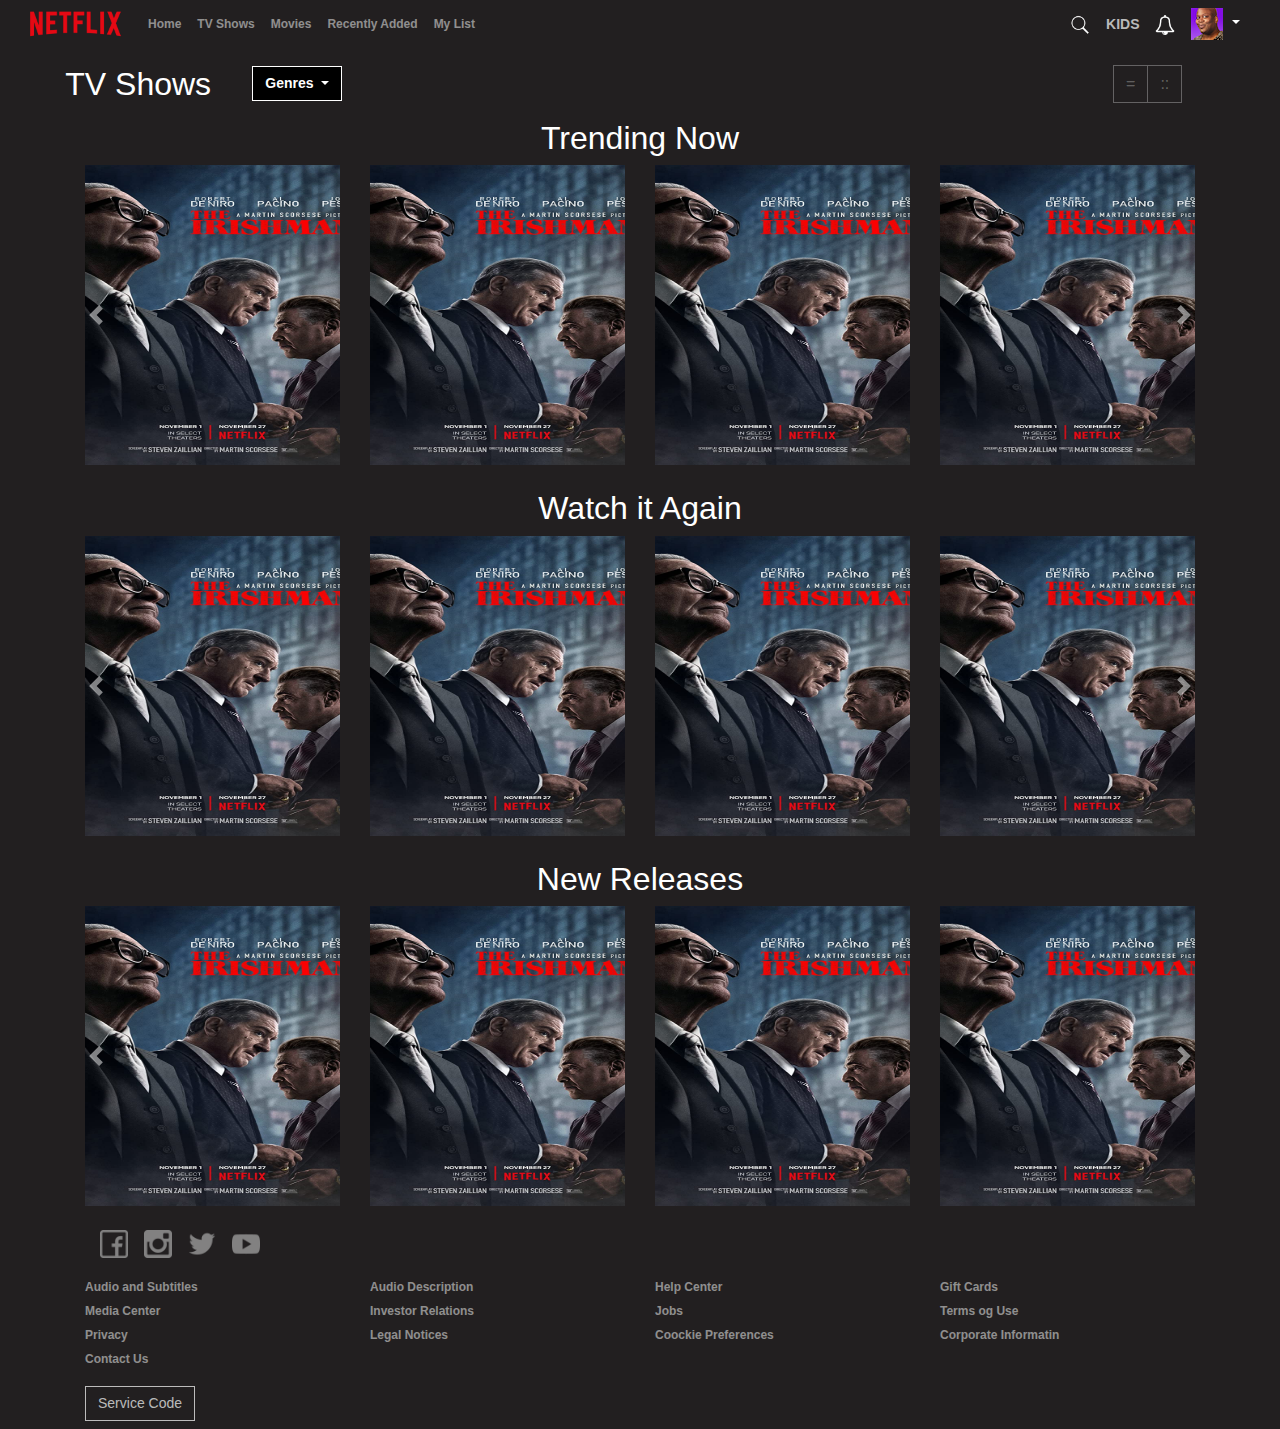
==== index.html @ 40e06d40 "copying existing netflix files" ====
<!DOCTYPE html>
<html lang="en">
  <head>
    <meta charset="utf-8" />
    <meta
      name="viewport"
      content="width=device-width, initial-scale=1, shrink-to-fit=no"
    />

    <link
      rel="stylesheet"
      href="https://stackpath.bootstrapcdn.com/bootstrap/4.4.1/css/bootstrap.min.css"
      integrity="sha384-Vkoo8x4CGsO3+Hhxv8T/Q5PaXtkKtu6ug5TOeNV6gBiFeWPGFN9MuhOf23Q9Ifjh"
      crossorigin="anonymous"
    />

    <title>Not Netflix</title>
    <style>
      body {
        font-family: Helvetica, Arial, sans-serif;
        font-weight: 600;
        background-color: #221f20;
        color: white;
      }
      .navbarBG {
        background-color: #221f20;
      }

      .pt-4 {
        background-color: #221f20;
      }

      a {
        color: antiquewhite;
      }

      .navbarTextKids {
        font-size: 14px;
        color: rgba(255, 255, 255, 0.7);
      }

      .navbarTextKids:hover {
        color: rgba(255, 255, 255, 1);
      }

      .navbarText {
        font-size: 12px;
        color: rgba(255, 255, 255, 0.7);
      }

      .navbarText:hover {
        color: rgba(255, 255, 255, 1);
      }

      .dropdown-toggle::after {
        color: white;
      }

      h2 {
        font-weight: 500;
        text-align: center;
      }

      .layoutButton {
        background-color: #221f20;
        border-radius: 0%;
        border-color: rgba(255, 255, 255, 0.3);
        color: rgba(255, 255, 255, 0.3);
      }

      .layoutButton:hover {
        background-color: #221f20;
        border-color: rgba(255, 255, 255, 1);
        color: rgba(255, 255, 255, 1);
      }

      .layoutButton:focus {
        background-color: #221f20;
        border-color: rgba(255, 255, 255, 1);
        color: rgba(255, 255, 255, 1);
        box-shadow: none;
      }

      .layoutButton:active {
        background-color: #221f20;
        border-color: rgba(255, 255, 255, 1);
        color: rgba(255, 255, 255, 1);
        box-shadow: none;
      }

      .genreDrop {
        background-color: black;
        color: white;
        font-size: 14px;
        font-weight: 600;
        font-family: "Helvetica Neue", Arial, sans-serif;
        border-radius: 0;
        border-color: white;
      }

      .genreDrop:hover {
        background-color: #43464b;
        color: white;
        border-color: white;
      }

      .genreDrop:active {
        box-shadow: none;
      }

      .genreDrop:focus {
        box-shadow: none;
      }

      .genreMenu {
        background-color: rgba(0, 0, 0, 0.5);
        border-color: #43464b;
        overflow-x: hidden;
        height: 220px;
      }

      .genreMenuItems {
        color: white;
        font-size: 14px;
        font-weight: 600;
      }

      .genreMenuItems:hover {
        background-color: rgba(0, 0, 0, 0);
        color: white;
        text-decoration: underline white;
      }

      .footerText {
        font-size: 12px;
        color: rgba(255, 255, 255, 0.5);
      }

      .footerText:hover {
        color: rgba(255, 255, 255, 0.5);
        text-decoration: underline rgba(255, 255, 255, 0.5);
      }

      .serviceCode {
        border-radius: 0%;
        font-size: 14px;
        color: rgba(255, 255, 255, 0.7);
        border-color: rgba(255, 255, 255, 0.7);
      }

      .serviceCode:hover {
        background-color: #221f20;
        border-color: white;
      }
    </style>
  </head>
  <body>
    <nav class="navbar navbar-expand-lg navbar-dark navbarBG py-0 px-4">
      <button
        class="navbar-toggler"
        type="button"
        data-toggle="collapse"
        data-target="#navbarTogglerDemo01"
        aria-controls="navbarTogglerDemo01"
        aria-expanded="false"
        aria-label="Toggle navigation"
      >
        <span class="navbar-toggler-icon"></span>
      </button>
      <div class="collapse navbar-collapse" id="navbarTogglerDemo01">
        <a class="navbar-brand" href="profile.html"
          ><img src="img/logo.png" alt="logo" style="width: 100px"
        /></a>
        <ul class="navbar-nav mr-auto mt-2 mt-lg-0">
          <li class="nav-item">
            <a class="nav-link navbarText" href="#">Home</a>
          </li>
          <li class="nav-item">
            <a class="nav-link navbarText" href="#">TV Shows</a>
          </li>
          <li class="nav-item">
            <a class="nav-link navbarText" href="#">Movies</a>
          </li>
          <li class="nav-item">
            <a class="nav-link navbarText" href="#">Recently Added</a>
          </li>
          <li class="nav-item">
            <a class="nav-link navbarText" href="#">My List</a>
          </li>
        </ul>
        <div class="d-flex align-items-center">
          <div>
            <img src="img/Search-Logos.png" alt="search" style="width: 20px" />
          </div>
          <div>
            <a class="nav-link navbarTextKids" href="Settings.html">KIDS</a>
          </div>
          <div>
            <img src="img/bell.png" alt="notifications" style="width: 20px" />
          </div>
          <div>
            <a
              class="nav-link dropdown-toggle"
              href="#"
              id="navbarDropdownMenuLink"
              role="button"
              data-toggle="dropdown"
              aria-haspopup="true"
              aria-expanded="false"
            >
              <img
                src="img/user-icon.png"
                alt="user-icon"
                style="width: 32px; height: 32px"
              />
            </a>
            <div
              class="dropdown-menu genreMenu align-self-center"
              aria-labelledby="navbarDropdownMenuLink"
            >
              <a href="profile.html">Edit Profile</a>
            </div>
          </div>
        </div>
      </div>
    </nav>
    <div class="container-fluid">
      <div class="row">
        <div class="col-2 ml-4 my-3 pr-0">
          <h2 class="my-0">TV Shows</h2>
        </div>
        <div class="col-8 align-self-center">
          <div class="dropdown">
            <button
              class="btn dropdown-toggle genreDrop"
              type="button"
              id="dropdownMenuButton"
              data-toggle="dropdown"
              aria-haspopup="true"
              aria-expanded="false"
            >
              Genres
            </button>
            <div
              class="dropdown-menu genreMenu"
              aria-labelledby="dropdownMenuButton"
            >
              <a class="dropdown-item genreMenuItems" href="#"
                >Action & Adventure</a
              >
              <a class="dropdown-item genreMenuItems" href="#">Anime</a>
              <a class="dropdown-item genreMenuItems" href="#">Black Stories</a>
              <a class="dropdown-item genreMenuItems" href="#">British</a>
              <a class="dropdown-item genreMenuItems" href="#">Comedies</a>
              <a class="dropdown-item genreMenuItems" href="#">Crime</a>
              <a class="dropdown-item genreMenuItems" href="#">Docuseries</a>
              <a class="dropdown-item genreMenuItems" href="#">Dramas</a>
              <a class="dropdown-item genreMenuItems" href="#">Halloween</a>
              <a class="dropdown-item genreMenuItems" href="#">History</a>
              <a class="dropdown-item genreMenuItems" href="#">Horror</a>
              <a class="dropdown-item genreMenuItems" href="#">International</a>
              <a class="dropdown-item genreMenuItems" href="#">Kids</a>
              <a class="dropdown-item genreMenuItems" href="#">Mysteries</a>
              <a class="dropdown-item genreMenuItems" href="#">Reality</a>
              <a class="dropdown-item genreMenuItems" href="#">Romance</a>
              <a class="dropdown-item genreMenuItems" href="#"
                >Sci-Fi & Fantasy</a
              >
              <a class="dropdown-item genreMenuItems" href="#"
                >Science & Nature</a
              >
              <a class="dropdown-item genreMenuItems" href="#"
                >Stand-up & Chat Shows</a
              >
              <a class="dropdown-item genreMenuItems" href="#">Teen</a>
              <a class="dropdown-item genreMenuItems" href="#">Thriller</a>
              <a class="dropdown-item genreMenuItems" href="#">US</a>
            </div>
          </div>
        </div>
        <div class="col-1 align-self-center text-right">
          <div class="btn-group" role="group">
            <button type="button" class="btn btn-secondary layoutButton">
              =
            </button>
            <button type="button" class="btn btn-secondary layoutButton">
              ::
            </button>
          </div>
        </div>
      </div>
    </div>

    <h2>Trending Now</h2>

    <div
      id="carouselExampleControls"
      class="carousel slide"
      data-ride="carousel"
    >
      <div class="carousel-inner">
        <div class="carousel-item active">
          <div class="container">
            <div
              class="row row-cols-1 row-cols-sm-2 row-cols-md-3 row-cols-lg-4"
            >
              <div class="col-sm">
                <img
                  class="d-block w-100"
                  src="img/movie1.jpg"
                  height="300px"
                  width="50px"
                  alt="Second slide"
                />
              </div>
              <div class="col-sm">
                <img
                  class="d-block w-100"
                  src="img/movie1.jpg"
                  height="300px"
                  width="50px"
                  alt="Second slide"
                />
              </div>
              <div class="col-sm">
                <img
                  class="d-block w-100"
                  src="img/movie1.jpg"
                  height="300px"
                  width="50px"
                  alt="Second slide"
                />
              </div>
              <div class="col-sm">
                <img
                  class="d-block w-100"
                  src="img/movie1.jpg"
                  height="300px"
                  width="50px"
                  alt="Second slide"
                />
              </div>
            </div>
          </div>
        </div>
        <div class="carousel-item">
          <div class="container">
            <div
              class="row row-cols-1 row-cols-sm-2 row-cols-md-3 row-cols-lg-4"
            >
              <div class="col-sm">
                <img
                  class="d-block w-100"
                  src="img/movie1.jpg"
                  height="300px"
                  width="50px"
                  alt="Second slide"
                />
              </div>
              <div class="col-sm">
                <img
                  class="d-block w-100"
                  src="img/movie1.jpg"
                  height="300px"
                  width="50px"
                  alt="Second slide"
                />
              </div>
              <div class="col-sm">
                <img
                  class="d-block w-100"
                  src="img/movie1.jpg"
                  height="300px"
                  width="50px"
                  alt="Second slide"
                />
              </div>
              <div class="col-sm">
                <img
                  class="d-block w-100"
                  src="img/movie1.jpg"
                  height="300px"
                  width="50px"
                  alt="Second slide"
                />
              </div>
            </div>
          </div>
        </div>
        <div class="carousel-item">
          <div class="container">
            <div
              class="row row-cols-1 row-cols-sm-2 row-cols-md-3 row-cols-lg-4"
            >
              <div class="col-sm">
                <img
                  class="d-block w-100"
                  src="img/movie1.jpg"
                  height="300px"
                  width="50px"
                  alt="Second slide"
                />
              </div>
              <div class="col-sm">
                <img
                  class="d-block w-100"
                  src="img/movie1.jpg"
                  height="300px"
                  width="50px"
                  alt="Second slide"
                />
              </div>
              <div class="col-sm">
                <img
                  class="d-block w-100"
                  src="img/movie1.jpg"
                  height="300px"
                  width="50px"
                  alt="Second slide"
                />
              </div>
              <div class="col-sm">
                <img
                  class="d-block w-100"
                  src="img/movie1.jpg"
                  height="300px"
                  width="50px"
                  alt="Second slide"
                />
              </div>
            </div>
          </div>
        </div>
      </div>
      <a
        class="carousel-control-prev"
        href="#carouselExampleControls"
        role="button"
        data-slide="prev"
      >
        <span class="carousel-control-prev-icon" aria-hidden="true"></span>
        <span class="sr-only">Previous</span>
      </a>
      <a
        class="carousel-control-next"
        href="#carouselExampleControls"
        role="button"
        data-slide="next"
      >
        <span class="carousel-control-next-icon" aria-hidden="true"></span>
        <span class="sr-only">Next</span>
      </a>
    </div>
    <br />
    <h2>Watch it Again</h2>
    <div
      id="carouselExampleControls1"
      class="carousel slide"
      data-ride="carousel"
    >
      <div class="carousel-inner">
        <div class="carousel-item active">
          <div class="container">
            <div
              class="row row-cols-1 row-cols-sm-2 row-cols-md-3 row-cols-lg-4"
            >
              <div class="col">
                <img
                  class="d-block w-100"
                  src="img/movie1.jpg"
                  height="300px"
                  width="50px"
                  alt="Second slide"
                />
              </div>
              <div class="col">
                <img
                  class="d-block w-100"
                  src="img/movie1.jpg"
                  height="300px"
                  width="50px"
                  alt="Second slide"
                />
              </div>
              <div class="col">
                <img
                  class="d-block w-100"
                  src="img/movie1.jpg"
                  height="300px"
                  width="50px"
                  alt="Second slide"
                />
              </div>
              <div class="col">
                <img
                  class="d-block w-100"
                  src="img/movie1.jpg"
                  height="300px"
                  width="50px"
                  alt="Second slide"
                />
              </div>
            </div>
          </div>
        </div>
        <div class="carousel-item">
          <div class="container">
            <div class="row">
              <div class="col-sm">
                <img
                  class="d-block w-100"
                  src="img/movie1.jpg"
                  height="300px"
                  width="50px"
                  alt="Second slide"
                />
              </div>
              <div class="col-sm">
                <img
                  class="d-block w-100"
                  src="img/movie1.jpg"
                  height="300px"
                  width="50px"
                  alt="Second slide"
                />
              </div>
              <div class="col-sm">
                <img
                  class="d-block w-100"
                  src="img/movie1.jpg"
                  height="300px"
                  width="50px"
                  alt="Second slide"
                />
              </div>
              <div class="col-sm">
                <img
                  class="d-block w-100"
                  src="img/movie1.jpg"
                  height="300px"
                  width="50px"
                  alt="Second slide"
                />
              </div>
            </div>
          </div>
        </div>
        <div class="carousel-item">
          <div class="container">
            <div
              class="row row-cols-1 row-cols-sm-2 row-cols-md-3 row-cols-lg-4"
            >
              <div class="col-sm">
                <img
                  class="d-block w-100"
                  src="img/movie1.jpg"
                  height="300px"
                  width="50px"
                  alt="Second slide"
                />
              </div>
              <div class="col-sm">
                <img
                  class="d-block w-100"
                  src="img/movie1.jpg"
                  height="300px"
                  width="50px"
                  alt="Second slide"
                />
              </div>
              <div class="col-sm">
                <img
                  class="d-block w-100"
                  src="img/movie1.jpg"
                  height="300px"
                  width="50px"
                  alt="Second slide"
                />
              </div>
              <div class="col-sm">
                <img
                  class="d-block w-100"
                  src="img/movie1.jpg"
                  height="300px"
                  width="50px"
                  alt="Second slide"
                />
              </div>
            </div>
          </div>
        </div>
      </div>
      <a
        class="carousel-control-prev"
        href="#carouselExampleControls1"
        role="button"
        data-slide="prev"
      >
        <span class="carousel-control-prev-icon" aria-hidden="true"></span>
        <span class="sr-only">Previous</span>
      </a>
      <a
        class="carousel-control-next"
        href="#carouselExampleControls1"
        role="button"
        data-slide="next"
      >
        <span class="carousel-control-next-icon" aria-hidden="true"></span>
        <span class="sr-only">Next</span>
      </a>
    </div>
    <br />
    <h2>New Releases</h2>
    <div
      id="carouselExampleControls3"
      class="carousel slide"
      data-ride="carousel"
    >
      <div class="carousel-inner">
        <div class="carousel-item active">
          <div class="container">
            <div
              class="row row-cols-1 row-cols-sm-2 row-cols-md-3 row-cols-lg-4"
            >
              <div class="col-sm">
                <img
                  class="d-block w-100"
                  src="img/movie1.jpg"
                  height="300px"
                  width="50px"
                  alt="Second slide"
                />
              </div>
              <div class="col-sm">
                <img
                  class="d-block w-100"
                  src="img/movie1.jpg"
                  height="300px"
                  width="50px"
                  alt="Second slide"
                />
              </div>
              <div class="col-sm">
                <img
                  class="d-block w-100"
                  src="img/movie1.jpg"
                  height="300px"
                  width="50px"
                  alt="Second slide"
                />
              </div>
              <div class="col-sm">
                <img
                  class="d-block w-100"
                  src="img/movie1.jpg"
                  height="300px"
                  width="50px"
                  alt="Second slide"
                />
              </div>
            </div>
          </div>
        </div>
        <div class="carousel-item">
          <div class="container">
            <div
              class="row row-cols-1 row-cols-sm-2 row-cols-md-3 row-cols-lg-4"
            >
              <div class="col-sm">
                <img
                  class="d-block w-100"
                  src="img/movie1.jpg"
                  height="300px"
                  width="50px"
                  alt="Second slide"
                />
              </div>
              <div class="col-sm">
                <img
                  class="d-block w-100"
                  src="img/movie1.jpg"
                  height="300px"
                  width="50px"
                  alt="Second slide"
                />
              </div>
              <div class="col-sm">
                <img
                  class="d-block w-100"
                  src="img/movie1.jpg"
                  height="300px"
                  width="50px"
                  alt="Second slide"
                />
              </div>
              <div class="col-sm">
                <img
                  class="d-block w-100"
                  src="img/movie1.jpg"
                  height="300px"
                  width="50px"
                  alt="Second slide"
                />
              </div>
            </div>
          </div>
        </div>
        <div class="carousel-item">
          <div class="container">
            <div
              class="row row-cols-1 row-cols-sm-2 row-cols-md-3 row-cols-lg-4"
            >
              <div class="col-sm">
                <img
                  class="d-block w-100"
                  src="img/movie1.jpg"
                  height="300px"
                  width="50px"
                  alt="Second slide"
                />
              </div>
              <div class="col-sm">
                <img
                  class="d-block w-100"
                  src="img/movie1.jpg"
                  height="300px"
                  width="50px"
                  alt="Second slide"
                />
              </div>
              <div class="col-sm">
                <img
                  class="d-block w-100"
                  src="img/movie1.jpg"
                  height="300px"
                  width="50px"
                  alt="Second slide"
                />
              </div>
              <div class="col-sm">
                <img
                  class="d-block w-100"
                  src="img/movie1.jpg"
                  height="300px"
                  width="50px"
                  alt="Second slide"
                />
              </div>
            </div>
          </div>
        </div>
      </div>
      <a
        class="carousel-control-prev"
        href="#carouselExampleControls3"
        role="button"
        data-slide="prev"
      >
        <span class="carousel-control-prev-icon" aria-hidden="true"></span>
        <span class="sr-only">Previous</span>
      </a>
      <a
        class="carousel-control-next"
        href="#carouselExampleControls3"
        role="button"
        data-slide="next"
      >
        <span class="carousel-control-next-icon" aria-hidden="true"></span>
        <span class="sr-only">Next</span>
      </a>
    </div>

    <footer class="page-footer font-small special-color-dark pt-4">
      <div class="container text-center text-md-left">
        <div class="container">
          <div class="row mb-3">
            <div class="col-sm-3 d-flex">
              <img
                src="img/facebook.png"
                class="mr-3"
                alt=""
                width="28px"
                height="28px"
              />
              <img
                src="img/instagram-symbol.png"
                alt=""
                class="mr-3"
                width="28px"
                height="28px"
              />
              <img
                src="img/twitter.png"
                class="mr-3"
                alt=""
                width="28px"
                height="28px"
              />
              <img
                src="img/youtube.png"
                class="mr-3"
                alt=""
                width="28px"
                height="28px"
              />
            </div>
          </div>
        </div>
        <div class="row">
          <div class="col-md-3 mx-auto">
            <ul class="list-unstyled">
              <li>
                <a class="footerText" href="#!">Audio and Subtitles</a>
              </li>
              <li>
                <a class="footerText" href="#!">Media Center</a>
              </li>
              <li>
                <a class="footerText" href="#!">Privacy</a>
              </li>
              <li>
                <a class="footerText" href="#!">Contact Us</a>
              </li>
            </ul>
          </div>
          <hr class="clearfix w-100 d-md-none" />
          <div class="col-md-3 mx-auto">
            <ul class="list-unstyled">
              <li>
                <a class="footerText" href="#!">Audio Description</a>
              </li>
              <li>
                <a class="footerText" href="#!">Investor Relations</a>
              </li>
              <li>
                <a class="footerText" href="#!">Legal Notices</a>
              </li>
            </ul>
          </div>
          <hr class="clearfix w-100 d-md-none" />
          <div class="col-md-3 mx-auto">
            <ul class="list-unstyled">
              <li>
                <a class="footerText" href="#!">Help Center</a>
              </li>
              <li>
                <a class="footerText" href="#!">Jobs</a>
              </li>
              <li>
                <a class="footerText" href="#!">Coockie Preferences</a>
              </li>
            </ul>
          </div>
          <hr class="clearfix w-100 d-md-none" />
          <div class="col-md-3 mx-auto">
            <ul class="list-unstyled">
              <li>
                <a class="footerText" href="#!">Gift Cards</a>
              </li>
              <li>
                <a class="footerText" href="#!">Terms og Use</a>
              </li>
              <li>
                <a class="footerText" href="#!">Corporate Informatin</a>
              </li>
            </ul>
          </div>
        </div>
      </div>
      <div class="container">
        <div class="row">
          <div class="col-sm mb-2">
            <button type="button" class="btn btn-outline-primary serviceCode">
              Service Code
            </button>
          </div>
        </div>
      </div>
    </footer>

    <script
      src="https://code.jquery.com/jquery-3.4.1.slim.min.js"
      integrity="sha384-J6qa4849blE2+poT4WnyKhv5vZF5SrPo0iEjwBvKU7imGFAV0wwj1yYfoRSJoZ+n"
      crossorigin="anonymous"
    ></script>
    <script
      src="https://cdn.jsdelivr.net/npm/popper.js@1.16.0/dist/umd/popper.min.js"
      integrity="sha384-Q6E9RHvbIyZFJoft+2mJbHaEWldlvI9IOYy5n3zV9zzTtmI3UksdQRVvoxMfooAo"
      crossorigin="anonymous"
    ></script>
    <script
      src="https://stackpath.bootstrapcdn.com/bootstrap/4.4.1/js/bootstrap.min.js"
      integrity="sha384-wfSDF2E50Y2D1uUdj0O3uMBJnjuUD4Ih7YwaYd1iqfktj0Uod8GCExl3Og8ifwB6"
      crossorigin="anonymous"
    ></script>
  </body>
</html>
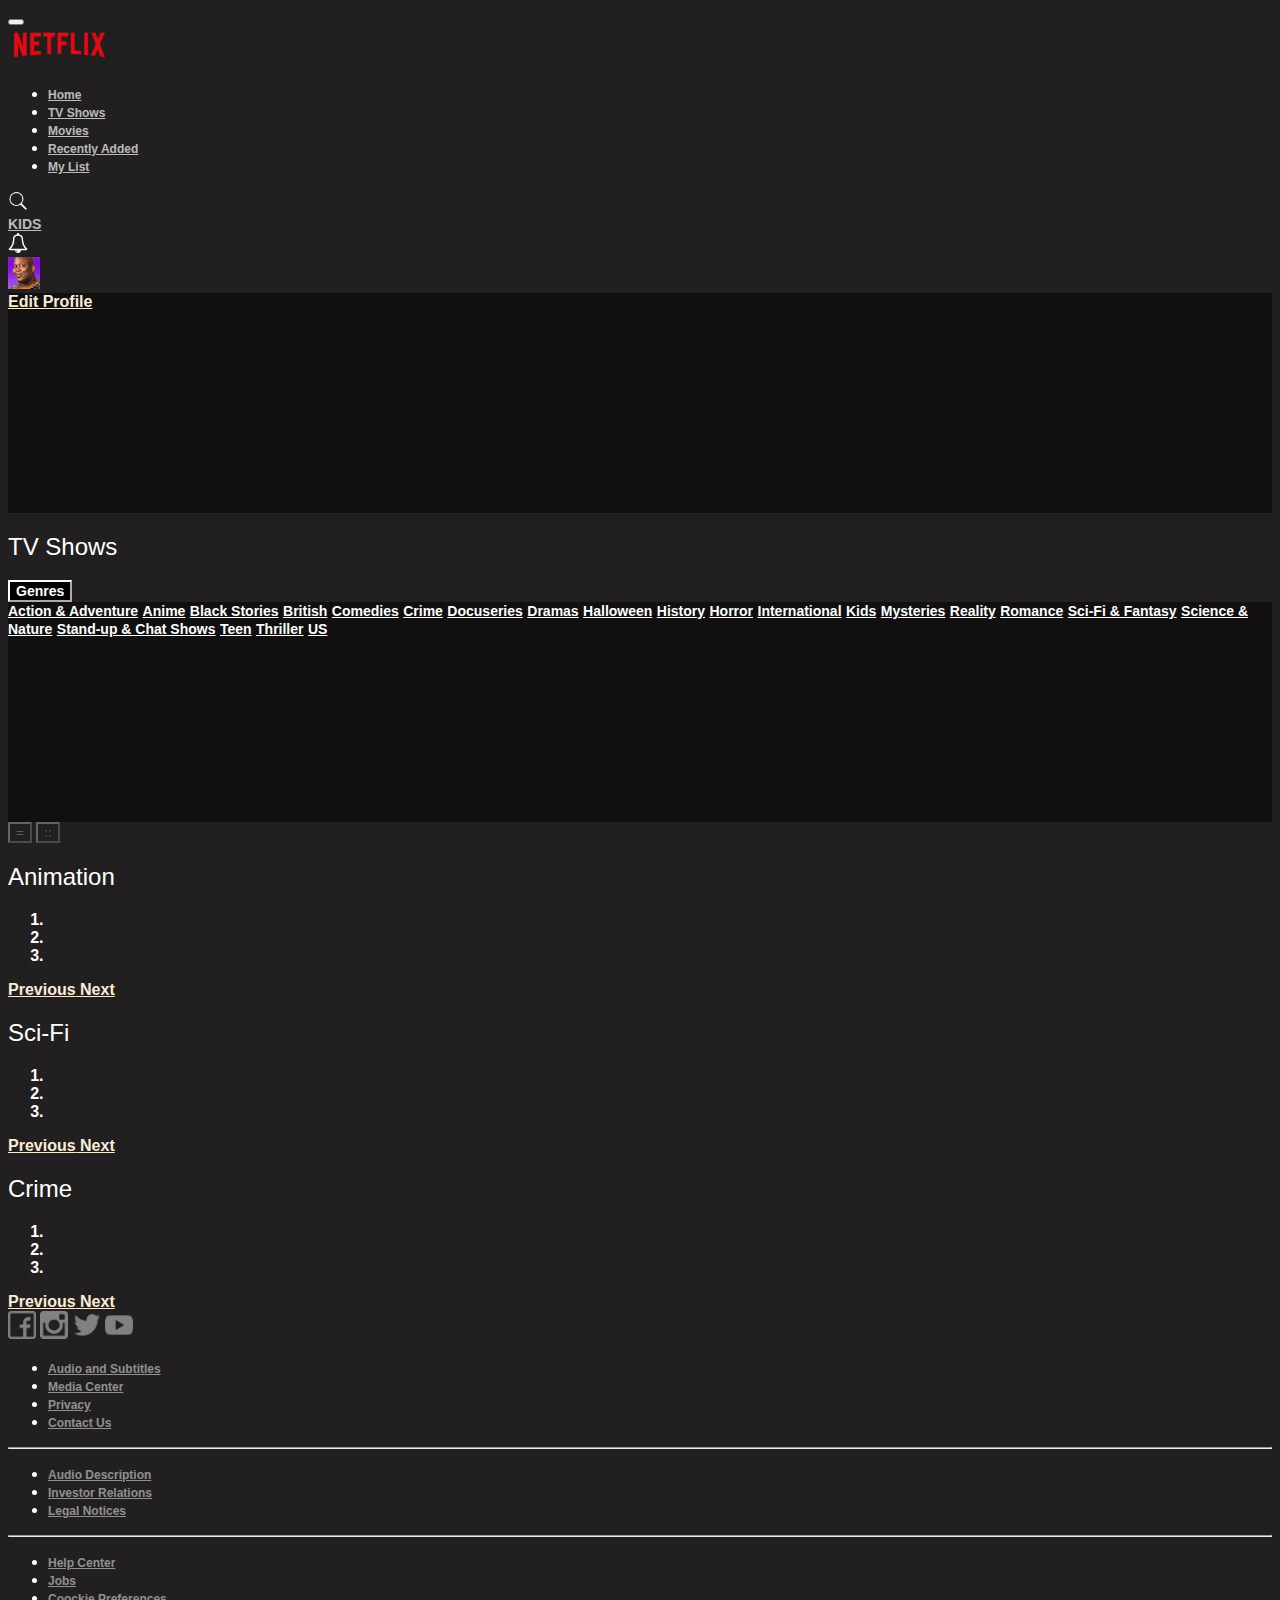
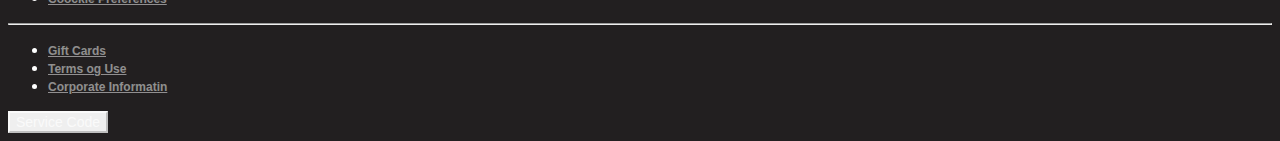
==== commit baeca196: "2.5 hour mark" ====
--- a/index.html
+++ b/index.html
@@ -9,150 +9,14 @@
 
     <link
       rel="stylesheet"
-      href="https://stackpath.bootstrapcdn.com/bootstrap/4.4.1/css/bootstrap.min.css"
-      integrity="sha384-Vkoo8x4CGsO3+Hhxv8T/Q5PaXtkKtu6ug5TOeNV6gBiFeWPGFN9MuhOf23Q9Ifjh"
+      href="https://cdn.jsdelivr.net/npm/bootstrap@4.5.3/dist/css/bootstrap.min.css"
+      integrity="sha384-TX8t27EcRE3e/ihU7zmQxVncDAy5uIKz4rEkgIXeMed4M0jlfIDPvg6uqKI2xXr2"
       crossorigin="anonymous"
     />
 
+    <link rel="stylesheet" href="css/style.css" />
+
     <title>Not Netflix</title>
-    <style>
-      body {
-        font-family: Helvetica, Arial, sans-serif;
-        font-weight: 600;
-        background-color: #221f20;
-        color: white;
-      }
-      .navbarBG {
-        background-color: #221f20;
-      }
-
-      .pt-4 {
-        background-color: #221f20;
-      }
-
-      a {
-        color: antiquewhite;
-      }
-
-      .navbarTextKids {
-        font-size: 14px;
-        color: rgba(255, 255, 255, 0.7);
-      }
-
-      .navbarTextKids:hover {
-        color: rgba(255, 255, 255, 1);
-      }
-
-      .navbarText {
-        font-size: 12px;
-        color: rgba(255, 255, 255, 0.7);
-      }
-
-      .navbarText:hover {
-        color: rgba(255, 255, 255, 1);
-      }
-
-      .dropdown-toggle::after {
-        color: white;
-      }
-
-      h2 {
-        font-weight: 500;
-        text-align: center;
-      }
-
-      .layoutButton {
-        background-color: #221f20;
-        border-radius: 0%;
-        border-color: rgba(255, 255, 255, 0.3);
-        color: rgba(255, 255, 255, 0.3);
-      }
-
-      .layoutButton:hover {
-        background-color: #221f20;
-        border-color: rgba(255, 255, 255, 1);
-        color: rgba(255, 255, 255, 1);
-      }
-
-      .layoutButton:focus {
-        background-color: #221f20;
-        border-color: rgba(255, 255, 255, 1);
-        color: rgba(255, 255, 255, 1);
-        box-shadow: none;
-      }
-
-      .layoutButton:active {
-        background-color: #221f20;
-        border-color: rgba(255, 255, 255, 1);
-        color: rgba(255, 255, 255, 1);
-        box-shadow: none;
-      }
-
-      .genreDrop {
-        background-color: black;
-        color: white;
-        font-size: 14px;
-        font-weight: 600;
-        font-family: "Helvetica Neue", Arial, sans-serif;
-        border-radius: 0;
-        border-color: white;
-      }
-
-      .genreDrop:hover {
-        background-color: #43464b;
-        color: white;
-        border-color: white;
-      }
-
-      .genreDrop:active {
-        box-shadow: none;
-      }
-
-      .genreDrop:focus {
-        box-shadow: none;
-      }
-
-      .genreMenu {
-        background-color: rgba(0, 0, 0, 0.5);
-        border-color: #43464b;
-        overflow-x: hidden;
-        height: 220px;
-      }
-
-      .genreMenuItems {
-        color: white;
-        font-size: 14px;
-        font-weight: 600;
-      }
-
-      .genreMenuItems:hover {
-        background-color: rgba(0, 0, 0, 0);
-        color: white;
-        text-decoration: underline white;
-      }
-
-      .footerText {
-        font-size: 12px;
-        color: rgba(255, 255, 255, 0.5);
-      }
-
-      .footerText:hover {
-        color: rgba(255, 255, 255, 0.5);
-        text-decoration: underline rgba(255, 255, 255, 0.5);
-      }
-
-      .serviceCode {
-        border-radius: 0%;
-        font-size: 14px;
-        color: rgba(255, 255, 255, 0.7);
-        border-color: rgba(255, 255, 255, 0.7);
-      }
-
-      .serviceCode:hover {
-        background-color: #221f20;
-        border-color: white;
-      }
-    </style>
   </head>
   <body>
     <nav class="navbar navbar-expand-lg navbar-dark navbarBG py-0 px-4">
@@ -176,7 +40,7 @@
             <a class="nav-link navbarText" href="#">Home</a>
           </li>
           <li class="nav-item">
-            <a class="nav-link navbarText" href="#">TV Shows</a>
+            <a class="nav-link navbarText" href="backoffice.html">TV Shows</a>
           </li>
           <li class="nav-item">
             <a class="nav-link navbarText" href="#">Movies</a>
@@ -291,483 +155,178 @@
       </div>
     </div>
 
-    <h2>Trending Now</h2>
-
-    <div
-      id="carouselExampleControls"
-      class="carousel slide"
-      data-ride="carousel"
-    >
-      <div class="carousel-inner">
-        <div class="carousel-item active">
-          <div class="container">
-            <div
-              class="row row-cols-1 row-cols-sm-2 row-cols-md-3 row-cols-lg-4"
-            >
-              <div class="col-sm">
-                <img
-                  class="d-block w-100"
-                  src="img/movie1.jpg"
-                  height="300px"
-                  width="50px"
-                  alt="Second slide"
-                />
-              </div>
-              <div class="col-sm">
-                <img
-                  class="d-block w-100"
-                  src="img/movie1.jpg"
-                  height="300px"
-                  width="50px"
-                  alt="Second slide"
-                />
-              </div>
-              <div class="col-sm">
-                <img
-                  class="d-block w-100"
-                  src="img/movie1.jpg"
-                  height="300px"
-                  width="50px"
-                  alt="Second slide"
-                />
-              </div>
-              <div class="col-sm">
-                <img
-                  class="d-block w-100"
-                  src="img/movie1.jpg"
-                  height="300px"
-                  width="50px"
-                  alt="Second slide"
-                />
-              </div>
-            </div>
-          </div>
-        </div>
-        <div class="carousel-item">
-          <div class="container">
-            <div
-              class="row row-cols-1 row-cols-sm-2 row-cols-md-3 row-cols-lg-4"
-            >
-              <div class="col-sm">
-                <img
-                  class="d-block w-100"
-                  src="img/movie1.jpg"
-                  height="300px"
-                  width="50px"
-                  alt="Second slide"
-                />
-              </div>
-              <div class="col-sm">
-                <img
-                  class="d-block w-100"
-                  src="img/movie1.jpg"
-                  height="300px"
-                  width="50px"
-                  alt="Second slide"
-                />
-              </div>
-              <div class="col-sm">
-                <img
-                  class="d-block w-100"
-                  src="img/movie1.jpg"
-                  height="300px"
-                  width="50px"
-                  alt="Second slide"
-                />
-              </div>
-              <div class="col-sm">
-                <img
-                  class="d-block w-100"
-                  src="img/movie1.jpg"
-                  height="300px"
-                  width="50px"
-                  alt="Second slide"
-                />
-              </div>
-            </div>
-          </div>
-        </div>
-        <div class="carousel-item">
-          <div class="container">
-            <div
-              class="row row-cols-1 row-cols-sm-2 row-cols-md-3 row-cols-lg-4"
-            >
-              <div class="col-sm">
-                <img
-                  class="d-block w-100"
-                  src="img/movie1.jpg"
-                  height="300px"
-                  width="50px"
-                  alt="Second slide"
-                />
-              </div>
-              <div class="col-sm">
-                <img
-                  class="d-block w-100"
-                  src="img/movie1.jpg"
-                  height="300px"
-                  width="50px"
-                  alt="Second slide"
-                />
-              </div>
-              <div class="col-sm">
-                <img
-                  class="d-block w-100"
-                  src="img/movie1.jpg"
-                  height="300px"
-                  width="50px"
-                  alt="Second slide"
-                />
-              </div>
-              <div class="col-sm">
-                <img
-                  class="d-block w-100"
-                  src="img/movie1.jpg"
-                  height="300px"
-                  width="50px"
-                  alt="Second slide"
-                />
-              </div>
-            </div>
-          </div>
-        </div>
-      </div>
-      <a
-        class="carousel-control-prev"
-        href="#carouselExampleControls"
-        role="button"
-        data-slide="prev"
-      >
-        <span class="carousel-control-prev-icon" aria-hidden="true"></span>
-        <span class="sr-only">Previous</span>
-      </a>
-      <a
-        class="carousel-control-next"
-        href="#carouselExampleControls"
-        role="button"
-        data-slide="next"
-      >
-        <span class="carousel-control-next-icon" aria-hidden="true"></span>
-        <span class="sr-only">Next</span>
-      </a>
-    </div>
-    <br />
-    <h2>Watch it Again</h2>
-    <div
-      id="carouselExampleControls1"
-      class="carousel slide"
-      data-ride="carousel"
-    >
-      <div class="carousel-inner">
-        <div class="carousel-item active">
-          <div class="container">
-            <div
-              class="row row-cols-1 row-cols-sm-2 row-cols-md-3 row-cols-lg-4"
-            >
-              <div class="col">
-                <img
-                  class="d-block w-100"
-                  src="img/movie1.jpg"
-                  height="300px"
-                  width="50px"
-                  alt="Second slide"
-                />
-              </div>
-              <div class="col">
-                <img
-                  class="d-block w-100"
-                  src="img/movie1.jpg"
-                  height="300px"
-                  width="50px"
-                  alt="Second slide"
-                />
-              </div>
-              <div class="col">
-                <img
-                  class="d-block w-100"
-                  src="img/movie1.jpg"
-                  height="300px"
-                  width="50px"
-                  alt="Second slide"
-                />
-              </div>
-              <div class="col">
-                <img
-                  class="d-block w-100"
-                  src="img/movie1.jpg"
-                  height="300px"
-                  width="50px"
-                  alt="Second slide"
-                />
-              </div>
-            </div>
-          </div>
-        </div>
-        <div class="carousel-item">
-          <div class="container">
-            <div class="row">
-              <div class="col-sm">
-                <img
-                  class="d-block w-100"
-                  src="img/movie1.jpg"
-                  height="300px"
-                  width="50px"
-                  alt="Second slide"
-                />
-              </div>
-              <div class="col-sm">
-                <img
-                  class="d-block w-100"
-                  src="img/movie1.jpg"
-                  height="300px"
-                  width="50px"
-                  alt="Second slide"
-                />
-              </div>
-              <div class="col-sm">
-                <img
-                  class="d-block w-100"
-                  src="img/movie1.jpg"
-                  height="300px"
-                  width="50px"
-                  alt="Second slide"
-                />
-              </div>
-              <div class="col-sm">
-                <img
-                  class="d-block w-100"
-                  src="img/movie1.jpg"
-                  height="300px"
-                  width="50px"
-                  alt="Second slide"
-                />
-              </div>
-            </div>
-          </div>
-        </div>
-        <div class="carousel-item">
-          <div class="container">
-            <div
-              class="row row-cols-1 row-cols-sm-2 row-cols-md-3 row-cols-lg-4"
-            >
-              <div class="col-sm">
-                <img
-                  class="d-block w-100"
-                  src="img/movie1.jpg"
-                  height="300px"
-                  width="50px"
-                  alt="Second slide"
-                />
-              </div>
-              <div class="col-sm">
-                <img
-                  class="d-block w-100"
-                  src="img/movie1.jpg"
-                  height="300px"
-                  width="50px"
-                  alt="Second slide"
-                />
-              </div>
-              <div class="col-sm">
-                <img
-                  class="d-block w-100"
-                  src="img/movie1.jpg"
-                  height="300px"
-                  width="50px"
-                  alt="Second slide"
-                />
-              </div>
-              <div class="col-sm">
-                <img
-                  class="d-block w-100"
-                  src="img/movie1.jpg"
-                  height="300px"
-                  width="50px"
-                  alt="Second slide"
-                />
-              </div>
-            </div>
-          </div>
-        </div>
-      </div>
-      <a
-        class="carousel-control-prev"
-        href="#carouselExampleControls1"
-        role="button"
-        data-slide="prev"
-      >
-        <span class="carousel-control-prev-icon" aria-hidden="true"></span>
-        <span class="sr-only">Previous</span>
-      </a>
-      <a
-        class="carousel-control-next"
-        href="#carouselExampleControls1"
-        role="button"
-        data-slide="next"
-      >
-        <span class="carousel-control-next-icon" aria-hidden="true"></span>
-        <span class="sr-only">Next</span>
-      </a>
-    </div>
-    <br />
-    <h2>New Releases</h2>
-    <div
-      id="carouselExampleControls3"
-      class="carousel slide"
-      data-ride="carousel"
-    >
-      <div class="carousel-inner">
-        <div class="carousel-item active">
-          <div class="container">
-            <div
-              class="row row-cols-1 row-cols-sm-2 row-cols-md-3 row-cols-lg-4"
-            >
-              <div class="col-sm">
-                <img
-                  class="d-block w-100"
-                  src="img/movie1.jpg"
-                  height="300px"
-                  width="50px"
-                  alt="Second slide"
-                />
-              </div>
-              <div class="col-sm">
-                <img
-                  class="d-block w-100"
-                  src="img/movie1.jpg"
-                  height="300px"
-                  width="50px"
-                  alt="Second slide"
-                />
-              </div>
-              <div class="col-sm">
-                <img
-                  class="d-block w-100"
-                  src="img/movie1.jpg"
-                  height="300px"
-                  width="50px"
-                  alt="Second slide"
-                />
-              </div>
-              <div class="col-sm">
-                <img
-                  class="d-block w-100"
-                  src="img/movie1.jpg"
-                  height="300px"
-                  width="50px"
-                  alt="Second slide"
-                />
-              </div>
-            </div>
-          </div>
-        </div>
-        <div class="carousel-item">
-          <div class="container">
-            <div
-              class="row row-cols-1 row-cols-sm-2 row-cols-md-3 row-cols-lg-4"
-            >
-              <div class="col-sm">
-                <img
-                  class="d-block w-100"
-                  src="img/movie1.jpg"
-                  height="300px"
-                  width="50px"
-                  alt="Second slide"
-                />
-              </div>
-              <div class="col-sm">
-                <img
-                  class="d-block w-100"
-                  src="img/movie1.jpg"
-                  height="300px"
-                  width="50px"
-                  alt="Second slide"
-                />
-              </div>
-              <div class="col-sm">
-                <img
-                  class="d-block w-100"
-                  src="img/movie1.jpg"
-                  height="300px"
-                  width="50px"
-                  alt="Second slide"
-                />
-              </div>
-              <div class="col-sm">
-                <img
-                  class="d-block w-100"
-                  src="img/movie1.jpg"
-                  height="300px"
-                  width="50px"
-                  alt="Second slide"
-                />
-              </div>
-            </div>
-          </div>
-        </div>
-        <div class="carousel-item">
-          <div class="container">
-            <div
-              class="row row-cols-1 row-cols-sm-2 row-cols-md-3 row-cols-lg-4"
-            >
-              <div class="col-sm">
-                <img
-                  class="d-block w-100"
-                  src="img/movie1.jpg"
-                  height="300px"
-                  width="50px"
-                  alt="Second slide"
-                />
-              </div>
-              <div class="col-sm">
-                <img
-                  class="d-block w-100"
-                  src="img/movie1.jpg"
-                  height="300px"
-                  width="50px"
-                  alt="Second slide"
-                />
-              </div>
-              <div class="col-sm">
-                <img
-                  class="d-block w-100"
-                  src="img/movie1.jpg"
-                  height="300px"
-                  width="50px"
-                  alt="Second slide"
-                />
-              </div>
-              <div class="col-sm">
-                <img
-                  class="d-block w-100"
-                  src="img/movie1.jpg"
-                  height="300px"
-                  width="50px"
-                  alt="Second slide"
-                />
-              </div>
-            </div>
-          </div>
-        </div>
-      </div>
-      <a
-        class="carousel-control-prev"
-        href="#carouselExampleControls3"
-        role="button"
-        data-slide="prev"
-      >
-        <span class="carousel-control-prev-icon" aria-hidden="true"></span>
-        <span class="sr-only">Previous</span>
-      </a>
-      <a
-        class="carousel-control-next"
-        href="#carouselExampleControls3"
-        role="button"
-        data-slide="next"
-      >
-        <span class="carousel-control-next-icon" aria-hidden="true"></span>
-        <span class="sr-only">Next</span>
-      </a>
+    <div class="container-fluid">
+      <div class="row ml-5">
+        <h2>Animation</h2>
+      </div>
+      <div class="row justify-content-center">
+        <div
+          id="carouselAnimationIndicators"
+          class="carousel slide"
+          data-ride="carousel"
+        >
+          <ol class="carousel-indicators">
+            <li
+              data-target="#carouselAnimationIndicators"
+              data-slide-to="0"
+              class="active"
+            ></li>
+            <li
+              data-target="#carouselAnimationIndicators"
+              data-slide-to="1"
+            ></li>
+            <li
+              data-target="#carouselAnimationIndicators"
+              data-slide-to="2"
+            ></li>
+          </ol>
+          <div class="carousel-inner" id="Animation">
+            <div class="carousel-item slide1 active data-interval="f"">
+              <div class="container-fluid">
+                <div class="row row-cols-1 row-cols-sm-2 row-cols-md-6"></div>
+              </div>
+            </div>
+            <div class="carousel-item slide2 data-interval="f"">
+              <div class="container-fluid">
+                <div class="row row-cols-1 row-cols-sm-2 row-cols-md-6"></div>
+              </div>
+            </div>
+            <div class="carousel-item slide3 data-interval="f"">
+              <div class="container-fluid">
+                <div class="row row-cols-1 row-cols-sm-2 row-cols-md-6"></div>
+              </div>
+            </div>
+          </div>
+          <a
+            class="carousel-control-prev"
+            href="#carouselAnimationIndicators"
+            role="button"
+            data-slide="prev"
+          >
+            <span class="carousel-control-prev-icon" aria-hidden="true"></span>
+            <span class="sr-only">Previous</span>
+          </a>
+          <a
+            class="carousel-control-next"
+            href="#carouselAnimationIndicators"
+            role="button"
+            data-slide="next"
+          >
+            <span class="carousel-control-next-icon" aria-hidden="true"></span>
+            <span class="sr-only">Next</span>
+          </a>
+        </div>
+      </div>
+      <div class="row ml-5">
+        <h2>Sci-Fi</h2>
+      </div>
+      <div class="row justify-content-center">
+        <div
+          id="carouselSci-FiIndicators"
+          class="carousel slide"
+          data-ride="carousel"
+        >
+          <ol class="carousel-indicators">
+            <li
+              data-target="#carouselSci-FiIndicators"
+              data-slide-to="0"
+              class="active"
+            ></li>
+            <li data-target="#carouselSci-FiIndicators" data-slide-to="1"></li>
+            <li data-target="#carouselSci-FiIndicators" data-slide-to="2"></li>
+          </ol>
+          <div class="carousel-inner" id="Sci-Fi">
+            <div class="carousel-item slide1 active" data-interval="f">
+              <div class="container-fluid">
+                <div class="row row-cols-1 row-cols-sm-2 row-cols-md-6"></div>
+              </div>
+            </div>
+            <div class="carousel-item slide2" data-interval="f">
+              <div class="container-fluid">
+                <div class="row row-cols-1 row-cols-sm-2 row-cols-md-6"></div>
+              </div>
+            </div>
+            <div class="carousel-item slide3" data-interval="f">
+              <div class="container-fluid">
+                <div class="row row-cols-1 row-cols-sm-2 row-cols-md-6"></div>
+              </div>
+            </div>
+          </div>
+          <a
+            class="carousel-control-prev"
+            href="#carouselSci-FiIndicators"
+            role="button"
+            data-slide="prev"
+          >
+            <span class="carousel-control-prev-icon" aria-hidden="true"></span>
+            <span class="sr-only">Previous</span>
+          </a>
+          <a
+            class="carousel-control-next"
+            href="#carouselSci-FiIndicators"
+            role="button"
+            data-slide="next"
+          >
+            <span class="carousel-control-next-icon" aria-hidden="true"></span>
+            <span class="sr-only">Next</span>
+          </a>
+        </div>
+      </div>
+      <div class="row ml-5">
+        <h2>Crime</h2>
+      </div>
+      <div class="row justify-content-center">
+        <div
+          id="carouselCrimeIndicators"
+          class="carousel slide"
+          data-ride="carousel"
+        >
+          <ol class="carousel-indicators">
+            <li
+              data-target="#carouselCrimeIndicators"
+              data-slide-to="0"
+              class="active"
+            ></li>
+            <li data-target="#carouselCrimeIndicators" data-slide-to="1"></li>
+            <li data-target="#carouselCrimeIndicators" data-slide-to="2"></li>
+          </ol>
+          <div class="carousel-inner" id="Crime">
+            <div class="carousel-item slide1 active" data-interval="f">
+              <div class="container-fluid">
+                <div class="row row-cols-1 row-cols-sm-2 row-cols-md-6"></div>
+              </div>
+            </div>
+            <div class="carousel-item slide2" data-interval="f">
+              <div class="container-fluid">
+                <div class="row row-cols-1 row-cols-sm-2 row-cols-md-6"></div>
+              </div>
+            </div>
+            <div class="carousel-item slide3" data-interval="f">
+              <div class="container-fluid">
+                <div class="row row-cols-1 row-cols-sm-2 row-cols-md-6"></div>
+              </div>
+            </div>
+          </div>
+          <a
+            class="carousel-control-prev"
+            href="#carouselCrimeIndicators"
+            role="button"
+            data-slide="prev"
+          >
+            <span class="carousel-control-prev-icon" aria-hidden="true"></span>
+            <span class="sr-only">Previous</span>
+          </a>
+          <a
+            class="carousel-control-next"
+            href="#carouselCrimeIndicators"
+            role="button"
+            data-slide="next"
+          >
+            <span class="carousel-control-next-icon" aria-hidden="true"></span>
+            <span class="sr-only">Next</span>
+          </a>
+        </div>
+      </div>
     </div>
 
     <footer class="page-footer font-small special-color-dark pt-4">
@@ -878,19 +437,82 @@
       </div>
     </footer>
 
+    <script>
+      window.onload = async () => {
+        let response = await fetch(
+          "https://striveschool-api.herokuapp.com/api/movies/",
+          {
+            headers: {
+              Authorization:
+                "Bearer eyJhbGciOiJIUzI1NiIsInR5cCI6IkpXVCJ9.eyJfaWQiOiI1ZmFiY2ZjMDRiY2RlMTAwMTc2MTZhOTkiLCJpYXQiOjE2MDUwOTUzNjEsImV4cCI6MTYwNjMwNDk2MX0.pk0lM9kNMqL9A5UmPUWFFL7d6VIeDWrsadveoIjUNSQ",
+            },
+          }
+        );
+        let categories = await response.json();
+        console.log(categories);
+
+        await categories.forEach(async (category) => {
+          let response2 = await fetch(
+            "https://striveschool-api.herokuapp.com/api/movies/" + category,
+            {
+              headers: {
+                Authorization:
+                  "Bearer eyJhbGciOiJIUzI1NiIsInR5cCI6IkpXVCJ9.eyJfaWQiOiI1ZmFiY2ZjMDRiY2RlMTAwMTc2MTZhOTkiLCJpYXQiOjE2MDUwOTUzNjEsImV4cCI6MTYwNjMwNDk2MX0.pk0lM9kNMqL9A5UmPUWFFL7d6VIeDWrsadveoIjUNSQ",
+              },
+            }
+          );
+          let movieArray = await response2.json();
+          console.log(movieArray);
+          let desiredCarousel = document.querySelector("#" + category);
+          console.log(desiredCarousel);
+          let targetlocation = desiredCarousel.querySelector(".slide1")
+            .firstElementChild.firstElementChild;
+          console.log(targetlocation);
+          for (let s = 0; s < Math.ceil(movieArray.length / 6); s++) {
+            if (s > 0) {
+              targetlocation = desiredCarousel.querySelector(".slide" + (s + 1))
+                .firstElementChild.firstElementChild;
+              console.log(targetlocation);
+            }
+            for (let i = 0; i < 6; i++) {
+              let newCard = document.createElement("div");
+              newCard.classList.add("card", "col");
+              newCard.style.maxWidth = "15vw";
+              newCard.innerHTML = `<img src="${
+                s > 0 ? movieArray[i + 6 * s].imageUrl : movieArray[i].imageUrl
+              }" class="card-img-top" alt="...">
+                                  <div class="card-body d-none">
+                                    <h5 class="card-title">${
+                                      s > 0
+                                        ? movieArray[i + 6 * s].name
+                                        : movieArray[i].name
+                                    }</h5>
+                                    <p class="card-text">${
+                                      s > 0
+                                        ? movieArray[i + 6 * s].description
+                                        : movieArray[i].description
+                                    }</p>
+                                    <h6 class="card-text text-muted">${
+                                      s > 0
+                                        ? movieArray[i + 6 * s].category
+                                        : movieArray[i].category
+                                    }</h6>
+                                  </div>`;
+              targetlocation.appendChild(newCard);
+            }
+          }
+        });
+      };
+    </script>
+
     <script
-      src="https://code.jquery.com/jquery-3.4.1.slim.min.js"
-      integrity="sha384-J6qa4849blE2+poT4WnyKhv5vZF5SrPo0iEjwBvKU7imGFAV0wwj1yYfoRSJoZ+n"
+      src="https://code.jquery.com/jquery-3.5.1.slim.min.js"
+      integrity="sha384-DfXdz2htPH0lsSSs5nCTpuj/zy4C+OGpamoFVy38MVBnE+IbbVYUew+OrCXaRkfj"
       crossorigin="anonymous"
     ></script>
     <script
-      src="https://cdn.jsdelivr.net/npm/popper.js@1.16.0/dist/umd/popper.min.js"
-      integrity="sha384-Q6E9RHvbIyZFJoft+2mJbHaEWldlvI9IOYy5n3zV9zzTtmI3UksdQRVvoxMfooAo"
-      crossorigin="anonymous"
-    ></script>
-    <script
-      src="https://stackpath.bootstrapcdn.com/bootstrap/4.4.1/js/bootstrap.min.js"
-      integrity="sha384-wfSDF2E50Y2D1uUdj0O3uMBJnjuUD4Ih7YwaYd1iqfktj0Uod8GCExl3Og8ifwB6"
+      src="https://cdn.jsdelivr.net/npm/bootstrap@4.5.3/dist/js/bootstrap.bundle.min.js"
+      integrity="sha384-ho+j7jyWK8fNQe+A12Hb8AhRq26LrZ/JpcUGGOn+Y7RsweNrtN/tE3MoK7ZeZDyx"
       crossorigin="anonymous"
     ></script>
   </body>
--- a/css/style.css
+++ b/css/style.css
@@ -0,0 +1,135 @@
+body {
+  font-family: Helvetica, Arial, sans-serif;
+  font-weight: 600;
+  background-color: #221f20;
+  color: white;
+}
+.navbarBG {
+  background-color: #221f20;
+}
+
+.pt-4 {
+  background-color: #221f20;
+}
+
+a {
+  color: antiquewhite;
+}
+
+.navbarTextKids {
+  font-size: 14px;
+  color: rgba(255, 255, 255, 0.7);
+}
+
+.navbarTextKids:hover {
+  color: rgba(255, 255, 255, 1);
+}
+
+.navbarText {
+  font-size: 12px;
+  color: rgba(255, 255, 255, 0.7);
+}
+
+.navbarText:hover {
+  color: rgba(255, 255, 255, 1);
+}
+
+.dropdown-toggle::after {
+  color: white;
+}
+
+h2 {
+  font-weight: 500;
+}
+
+.layoutButton {
+  background-color: #221f20;
+  border-radius: 0%;
+  border-color: rgba(255, 255, 255, 0.3);
+  color: rgba(255, 255, 255, 0.3);
+}
+
+.layoutButton:hover {
+  background-color: #221f20;
+  border-color: rgba(255, 255, 255, 1);
+  color: rgba(255, 255, 255, 1);
+}
+
+.layoutButton:focus {
+  background-color: #221f20;
+  border-color: rgba(255, 255, 255, 1);
+  color: rgba(255, 255, 255, 1);
+  box-shadow: none;
+}
+
+.layoutButton:active {
+  background-color: #221f20;
+  border-color: rgba(255, 255, 255, 1);
+  color: rgba(255, 255, 255, 1);
+  box-shadow: none;
+}
+
+.genreDrop {
+  background-color: black;
+  color: white;
+  font-size: 14px;
+  font-weight: 600;
+  font-family: "Helvetica Neue", Arial, sans-serif;
+  border-radius: 0;
+  border-color: white;
+}
+
+.genreDrop:hover {
+  background-color: #43464b;
+  color: white;
+  border-color: white;
+}
+
+.genreDrop:active {
+  box-shadow: none;
+}
+
+.genreDrop:focus {
+  box-shadow: none;
+}
+
+.genreMenu {
+  background-color: rgba(0, 0, 0, 0.5);
+  border-color: #43464b;
+  overflow-x: hidden;
+  height: 220px;
+}
+
+.genreMenuItems {
+  color: white;
+  font-size: 14px;
+  font-weight: 600;
+}
+
+.genreMenuItems:hover {
+  background-color: rgba(0, 0, 0, 0);
+  color: white;
+  text-decoration: underline white;
+}
+
+.footerText {
+  font-size: 12px;
+  color: rgba(255, 255, 255, 0.5);
+}
+
+.footerText:hover {
+  color: rgba(255, 255, 255, 0.5);
+  text-decoration: underline rgba(255, 255, 255, 0.5);
+}
+
+.serviceCode {
+  border-radius: 0%;
+  font-size: 14px;
+  color: rgba(255, 255, 255, 0.7);
+  border-color: rgba(255, 255, 255, 0.7);
+}
+
+.serviceCode:hover {
+  background-color: #221f20;
+  border-color: white;
+}
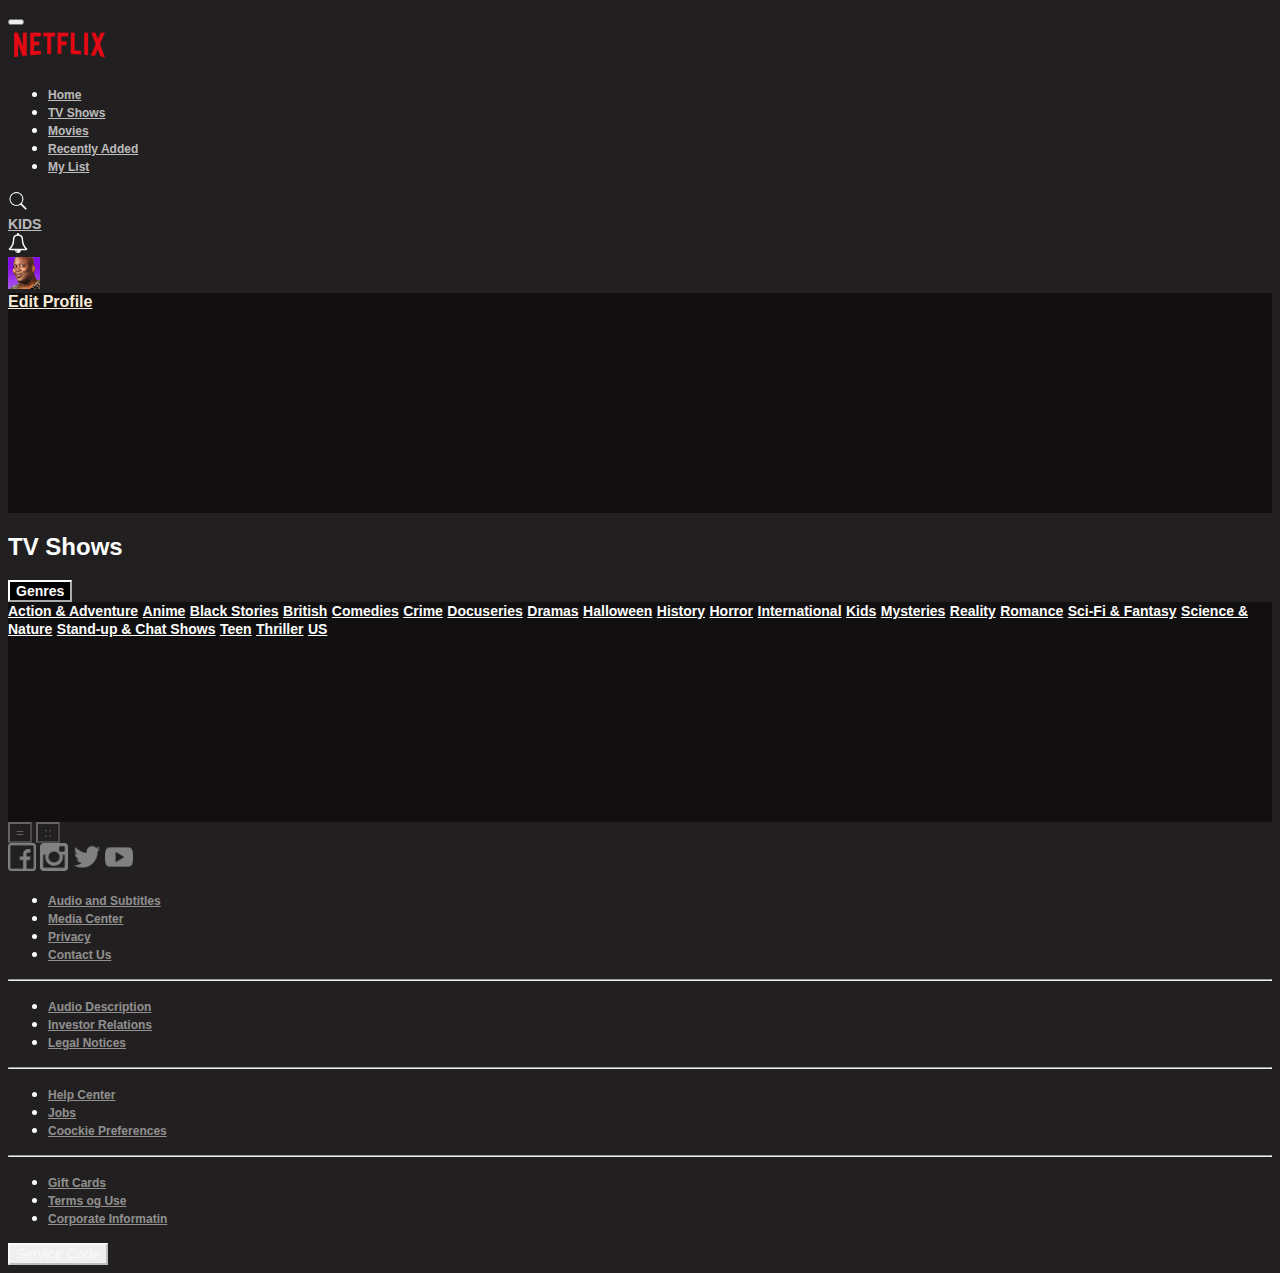
==== commit 288d9d59: "4 hour mark" ====
--- a/index.html
+++ b/index.html
@@ -88,7 +88,7 @@
         </div>
       </div>
     </nav>
-    <div class="container-fluid">
+    <div class="container-fluid position-sticky">
       <div class="row">
         <div class="col-2 ml-4 my-3 pr-0">
           <h2 class="my-0">TV Shows</h2>
@@ -155,179 +155,7 @@
       </div>
     </div>
 
-    <div class="container-fluid">
-      <div class="row ml-5">
-        <h2>Animation</h2>
-      </div>
-      <div class="row justify-content-center">
-        <div
-          id="carouselAnimationIndicators"
-          class="carousel slide"
-          data-ride="carousel"
-        >
-          <ol class="carousel-indicators">
-            <li
-              data-target="#carouselAnimationIndicators"
-              data-slide-to="0"
-              class="active"
-            ></li>
-            <li
-              data-target="#carouselAnimationIndicators"
-              data-slide-to="1"
-            ></li>
-            <li
-              data-target="#carouselAnimationIndicators"
-              data-slide-to="2"
-            ></li>
-          </ol>
-          <div class="carousel-inner" id="Animation">
-            <div class="carousel-item slide1 active data-interval="f"">
-              <div class="container-fluid">
-                <div class="row row-cols-1 row-cols-sm-2 row-cols-md-6"></div>
-              </div>
-            </div>
-            <div class="carousel-item slide2 data-interval="f"">
-              <div class="container-fluid">
-                <div class="row row-cols-1 row-cols-sm-2 row-cols-md-6"></div>
-              </div>
-            </div>
-            <div class="carousel-item slide3 data-interval="f"">
-              <div class="container-fluid">
-                <div class="row row-cols-1 row-cols-sm-2 row-cols-md-6"></div>
-              </div>
-            </div>
-          </div>
-          <a
-            class="carousel-control-prev"
-            href="#carouselAnimationIndicators"
-            role="button"
-            data-slide="prev"
-          >
-            <span class="carousel-control-prev-icon" aria-hidden="true"></span>
-            <span class="sr-only">Previous</span>
-          </a>
-          <a
-            class="carousel-control-next"
-            href="#carouselAnimationIndicators"
-            role="button"
-            data-slide="next"
-          >
-            <span class="carousel-control-next-icon" aria-hidden="true"></span>
-            <span class="sr-only">Next</span>
-          </a>
-        </div>
-      </div>
-      <div class="row ml-5">
-        <h2>Sci-Fi</h2>
-      </div>
-      <div class="row justify-content-center">
-        <div
-          id="carouselSci-FiIndicators"
-          class="carousel slide"
-          data-ride="carousel"
-        >
-          <ol class="carousel-indicators">
-            <li
-              data-target="#carouselSci-FiIndicators"
-              data-slide-to="0"
-              class="active"
-            ></li>
-            <li data-target="#carouselSci-FiIndicators" data-slide-to="1"></li>
-            <li data-target="#carouselSci-FiIndicators" data-slide-to="2"></li>
-          </ol>
-          <div class="carousel-inner" id="Sci-Fi">
-            <div class="carousel-item slide1 active" data-interval="f">
-              <div class="container-fluid">
-                <div class="row row-cols-1 row-cols-sm-2 row-cols-md-6"></div>
-              </div>
-            </div>
-            <div class="carousel-item slide2" data-interval="f">
-              <div class="container-fluid">
-                <div class="row row-cols-1 row-cols-sm-2 row-cols-md-6"></div>
-              </div>
-            </div>
-            <div class="carousel-item slide3" data-interval="f">
-              <div class="container-fluid">
-                <div class="row row-cols-1 row-cols-sm-2 row-cols-md-6"></div>
-              </div>
-            </div>
-          </div>
-          <a
-            class="carousel-control-prev"
-            href="#carouselSci-FiIndicators"
-            role="button"
-            data-slide="prev"
-          >
-            <span class="carousel-control-prev-icon" aria-hidden="true"></span>
-            <span class="sr-only">Previous</span>
-          </a>
-          <a
-            class="carousel-control-next"
-            href="#carouselSci-FiIndicators"
-            role="button"
-            data-slide="next"
-          >
-            <span class="carousel-control-next-icon" aria-hidden="true"></span>
-            <span class="sr-only">Next</span>
-          </a>
-        </div>
-      </div>
-      <div class="row ml-5">
-        <h2>Crime</h2>
-      </div>
-      <div class="row justify-content-center">
-        <div
-          id="carouselCrimeIndicators"
-          class="carousel slide"
-          data-ride="carousel"
-        >
-          <ol class="carousel-indicators">
-            <li
-              data-target="#carouselCrimeIndicators"
-              data-slide-to="0"
-              class="active"
-            ></li>
-            <li data-target="#carouselCrimeIndicators" data-slide-to="1"></li>
-            <li data-target="#carouselCrimeIndicators" data-slide-to="2"></li>
-          </ol>
-          <div class="carousel-inner" id="Crime">
-            <div class="carousel-item slide1 active" data-interval="f">
-              <div class="container-fluid">
-                <div class="row row-cols-1 row-cols-sm-2 row-cols-md-6"></div>
-              </div>
-            </div>
-            <div class="carousel-item slide2" data-interval="f">
-              <div class="container-fluid">
-                <div class="row row-cols-1 row-cols-sm-2 row-cols-md-6"></div>
-              </div>
-            </div>
-            <div class="carousel-item slide3" data-interval="f">
-              <div class="container-fluid">
-                <div class="row row-cols-1 row-cols-sm-2 row-cols-md-6"></div>
-              </div>
-            </div>
-          </div>
-          <a
-            class="carousel-control-prev"
-            href="#carouselCrimeIndicators"
-            role="button"
-            data-slide="prev"
-          >
-            <span class="carousel-control-prev-icon" aria-hidden="true"></span>
-            <span class="sr-only">Previous</span>
-          </a>
-          <a
-            class="carousel-control-next"
-            href="#carouselCrimeIndicators"
-            role="button"
-            data-slide="next"
-          >
-            <span class="carousel-control-next-icon" aria-hidden="true"></span>
-            <span class="sr-only">Next</span>
-          </a>
-        </div>
-      </div>
-    </div>
+    <div class="container-fluid" id="body"></div>
 
     <footer class="page-footer font-small special-color-dark pt-4">
       <div class="container text-center text-md-left">
@@ -451,6 +279,8 @@
         let categories = await response.json();
         console.log(categories);
 
+        let contentbody = document.querySelector("#body");
+
         await categories.forEach(async (category) => {
           let response2 = await fetch(
             "https://striveschool-api.herokuapp.com/api/movies/" + category,
@@ -463,17 +293,85 @@
           );
           let movieArray = await response2.json();
           console.log(movieArray);
-          let desiredCarousel = document.querySelector("#" + category);
-          console.log(desiredCarousel);
-          let targetlocation = desiredCarousel.querySelector(".slide1")
-            .firstElementChild.firstElementChild;
-          console.log(targetlocation);
+          let titleRow = document.createElement("div");
+          titleRow.className = "row ml-5 mt-5";
+          let title = document.createElement("h4");
+          title.innerText = category;
+          titleRow.appendChild(title);
+          contentbody.appendChild(titleRow);
+
+          let contentRow = document.createElement("div");
+          contentRow.className = "row justify-content-center";
+          contentbody.appendChild(contentRow);
+
+          let carouselOuter = document.createElement("div");
+          carouselOuter.className = "carousel slide";
+          carouselOuter.id = `carousel${category}Indicators`;
+          carouselOuter.setAttribute("data-ride", "carousel");
+          contentRow.appendChild(carouselOuter);
+
+          let carouselIndicators = document.createElement("ol");
+          carouselIndicators.className = "carousel-indicators";
+          carouselOuter.appendChild(carouselIndicators);
+
+          let carouselInner = document.createElement("div");
+          carouselInner.className = "carousel-inner";
+          carouselOuter.appendChild(carouselInner);
+
+          let carouselControlPrev = document.createElement("a");
+          carouselControlPrev.className = "carousel-control-prev";
+          carouselControlPrev.setAttribute(
+            "href",
+            `#carousel${category}Indicators`
+          );
+          carouselControlPrev.setAttribute("role", "button");
+          carouselControlPrev.setAttribute("data-slide", "prev");
+          carouselOuter.appendChild(carouselControlPrev);
+
+          let prevIcon = document.createElement("span");
+          prevIcon.className = "carousel-control-prev-icon";
+          prevIcon.setAttribute("aria-hidden", "true");
+          carouselControlPrev.appendChild(prevIcon);
+
+          let carouselControlNext = document.createElement("a");
+          carouselControlNext.className = "carousel-control-next";
+          carouselControlNext.setAttribute(
+            "href",
+            `#carousel${category}Indicators`
+          );
+          carouselControlNext.setAttribute("role", "button");
+          carouselControlNext.setAttribute("data-slide", "next");
+          carouselOuter.appendChild(carouselControlNext);
+
+          let nextIcon = document.createElement("span");
+          nextIcon.className = "carousel-control-next-icon";
+          nextIcon.setAttribute("aria-hidden", "true");
+          carouselControlNext.appendChild(nextIcon);
+
           for (let s = 0; s < Math.ceil(movieArray.length / 6); s++) {
-            if (s > 0) {
-              targetlocation = desiredCarousel.querySelector(".slide" + (s + 1))
-                .firstElementChild.firstElementChild;
-              console.log(targetlocation);
-            }
+            let carouselIndicator = document.createElement("li");
+            carouselIndicator.setAttribute(
+              "data-target",
+              `#carousel${category}Indicators`
+            );
+            carouselIndicator.setAttribute("data-slide-to", `${s}`);
+            carouselIndicator.className = s === 0 ? "active" : "";
+            carouselIndicators.appendChild(carouselIndicator);
+
+            let carouselItem = document.createElement("div");
+            carouselItem.className = `carousel-item ${s === 0 ? "active" : ""}`;
+            carouselItem.setAttribute("data-interval", "false");
+            carouselItem.setAttribute("data-pause", "hover");
+            carouselInner.appendChild(carouselItem);
+
+            let innerContainer = document.createElement("div");
+            innerContainer.className = "container-fluid";
+            carouselItem.appendChild(innerContainer);
+
+            let innerRow = document.createElement("div");
+            innerRow.className = "row row-cols-1 row-cols-sm-2 row-cols-md-6";
+            innerContainer.appendChild(innerRow);
+
             for (let i = 0; i < 6; i++) {
               let newCard = document.createElement("div");
               newCard.classList.add("card", "col");
@@ -498,7 +396,7 @@
                                         : movieArray[i].category
                                     }</h6>
                                   </div>`;
-              targetlocation.appendChild(newCard);
+              innerRow.appendChild(newCard);
             }
           }
         });
--- a/css/style.css
+++ b/css/style.css
@@ -36,10 +36,6 @@
 
 .dropdown-toggle::after {
   color: white;
-}
-
-h2 {
-  font-weight: 500;
 }
 
 .layoutButton {
@@ -133,3 +129,49 @@
   background-color: #221f20;
   border-color: white;
 }
+
+.carousel-control-prev {
+  background-color: #221f20;
+  height: 20%;
+  width: 20px;
+  top: 40%;
+  left: -2vw;
+}
+
+.carousel-control-next {
+  background-color: #221f20;
+  height: 20%;
+  width: 20px;
+  top: 40%;
+  right: -2vw;
+}
+
+.carousel-indicators {
+  top: -2vh;
+  right: 0;
+  left: auto;
+  margin: 0;
+  justify-content: start;
+}
+
+.card {
+  padding: 0;
+  background-color: transparent;
+}
+
+.card:hover .card-body {
+  position: absolute;
+  display: flex !important;
+  background-color: rgba(0, 0, 0, 0.7);
+  flex-direction: column;
+  padding-left: 3px;
+  padding-top: 5px;
+}
+
+.card-body h5 {
+  font-size: 12px;
+}
+
+.card-body p {
+  font-size: 12px;
+}
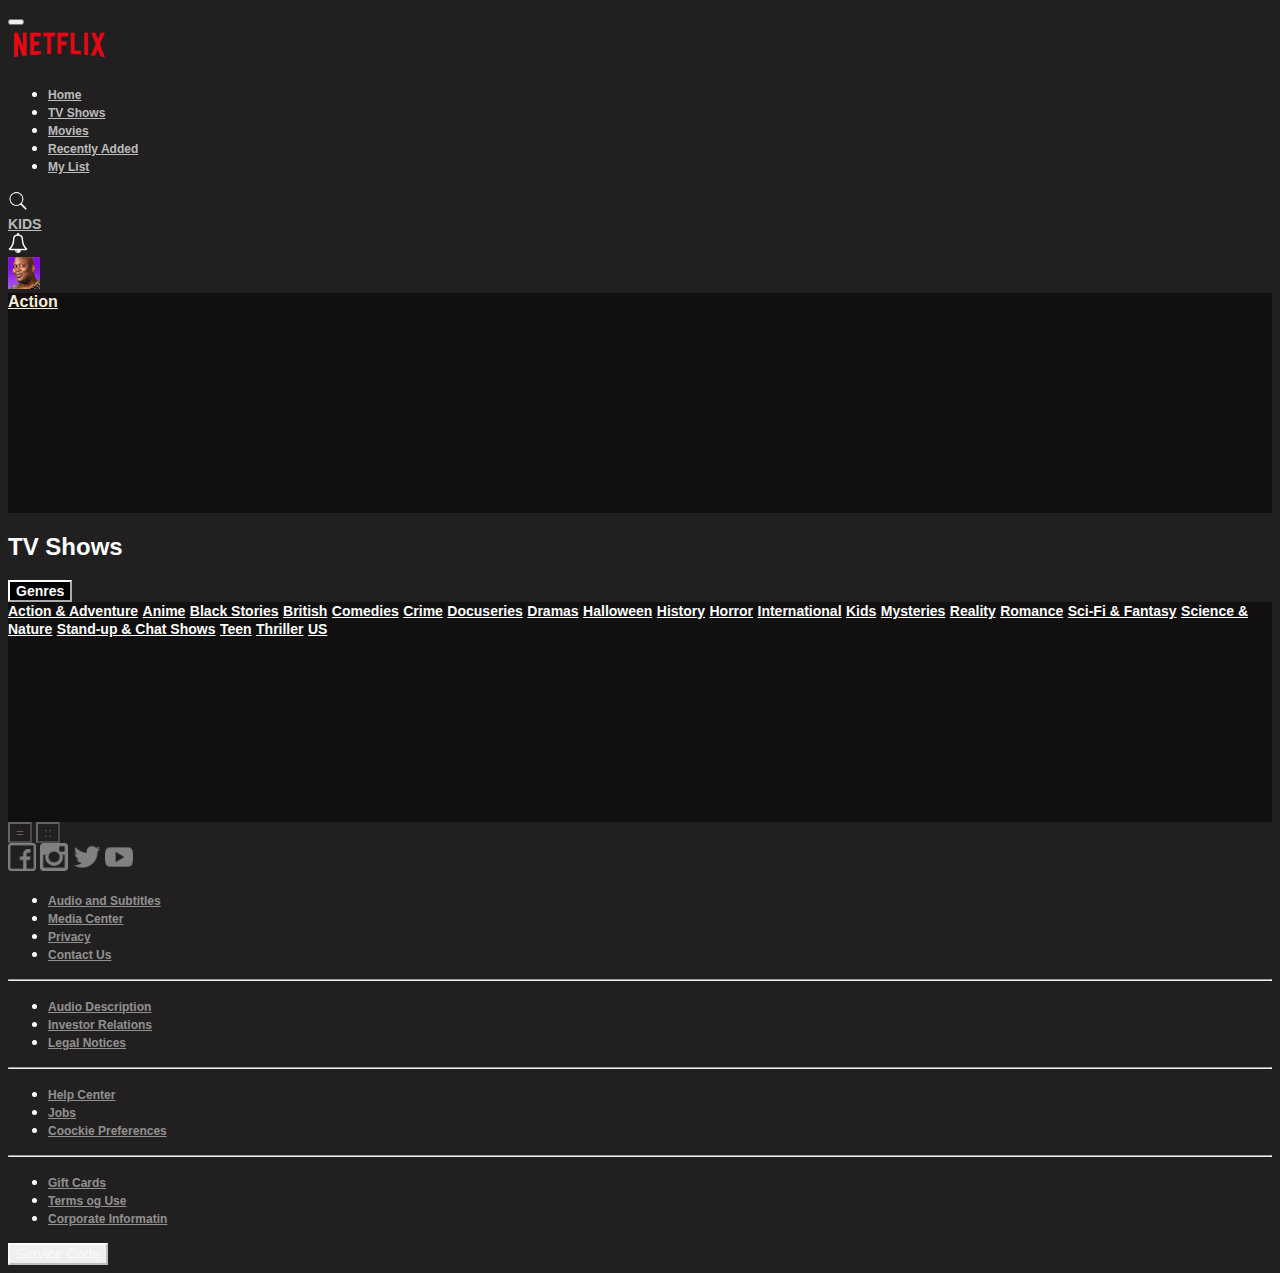
==== commit fa521eec: "1 hour left" ====
--- a/index.html
+++ b/index.html
@@ -62,12 +62,13 @@
           <div>
             <img src="img/bell.png" alt="notifications" style="width: 20px" />
           </div>
-          <div>
+
+          <div class="dropdown ml-4">
             <a
-              class="nav-link dropdown-toggle"
+              class="dropdown-toggle"
               href="#"
-              id="navbarDropdownMenuLink"
               role="button"
+              id="dropdownMenuLink"
               data-toggle="dropdown"
               aria-haspopup="true"
               aria-expanded="false"
@@ -78,11 +79,12 @@
                 style="width: 32px; height: 32px"
               />
             </a>
+
             <div
-              class="dropdown-menu genreMenu align-self-center"
-              aria-labelledby="navbarDropdownMenuLink"
+              class="dropdown-menu dropdown-menu-right genreMenu"
+              aria-labelledby="dropdownMenuLink"
             >
-              <a href="profile.html">Edit Profile</a>
+              <a class="dropdown-item" href="#">Action</a>
             </div>
           </div>
         </div>
@@ -376,10 +378,11 @@
               let newCard = document.createElement("div");
               newCard.classList.add("card", "col");
               newCard.style.maxWidth = "15vw";
+              newCard.onclick = `window.location.assign("backoffice.html")`;
               newCard.innerHTML = `<img src="${
                 s > 0 ? movieArray[i + 6 * s].imageUrl : movieArray[i].imageUrl
               }" class="card-img-top" alt="...">
-                                  <div class="card-body d-none">
+                                  <div class="card-body">
                                     <h5 class="card-title">${
                                       s > 0
                                         ? movieArray[i + 6 * s].name
@@ -390,13 +393,21 @@
                                         ? movieArray[i + 6 * s].description
                                         : movieArray[i].description
                                     }</p>
-                                    <h6 class="card-text text-muted">${
+                                    <h5 class="card-text">${
                                       s > 0
                                         ? movieArray[i + 6 * s].category
                                         : movieArray[i].category
-                                    }</h6>
+                                    }</h5>
                                   </div>`;
               innerRow.appendChild(newCard);
+              newCard.addEventListener("click", (e) => {
+                window.location.assign(
+                  `backoffice.html?category=` +
+                    (s > 0
+                      ? category + "&id=" + movieArray[i + 6 * s]._id
+                      : category + "&id=" + movieArray[i]._id)
+                );
+              });
             }
           }
         });
--- a/css/style.css
+++ b/css/style.css
@@ -157,15 +157,24 @@
 .card {
   padding: 0;
   background-color: transparent;
+  transition: all 0.3s ease;
+}
+
+.card-body {
+  display: none;
+  transition: all 0.3s ease;
 }
 
 .card:hover .card-body {
   position: absolute;
+  top: 0;
+  bottom: 0;
+  left: 0;
+  right: 0;
   display: flex !important;
   background-color: rgba(0, 0, 0, 0.7);
   flex-direction: column;
-  padding-left: 3px;
-  padding-top: 5px;
+  padding: 7px;
 }
 
 .card-body h5 {
@@ -173,5 +182,14 @@
 }
 
 .card-body p {
-  font-size: 12px;
+  font-size: 10px;
+  overflow: hidden;
+  text-overflow: ellipsis;
+  display: -webkit-box;
+  -webkit-line-clamp: 2;
+  -webkit-box-orient: vertical;
 }
+
+.form-group input {
+  width: 40vw;
+}
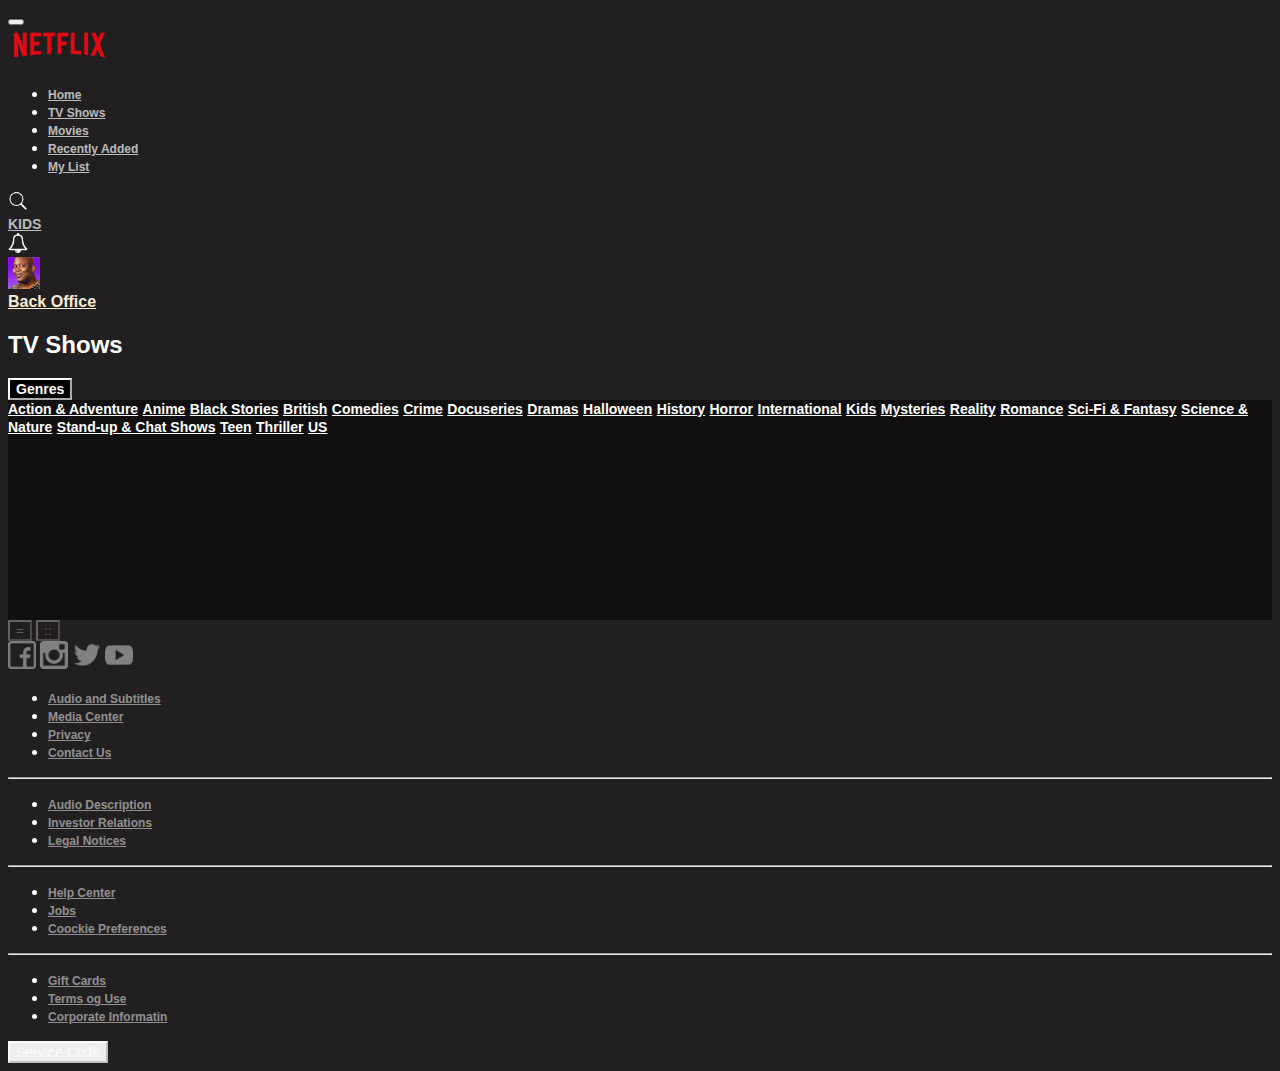
==== commit d1448a53: "7 hour mark" ====
--- a/index.html
+++ b/index.html
@@ -81,10 +81,10 @@
             </a>
 
             <div
-              class="dropdown-menu dropdown-menu-right genreMenu"
+              class="dropdown-menu dropdown-menu-right"
               aria-labelledby="dropdownMenuLink"
             >
-              <a class="dropdown-item" href="#">Action</a>
+              <a class="dropdown-item" href="backoffice.html">Back Office</a>
             </div>
           </div>
         </div>
@@ -378,6 +378,7 @@
               let newCard = document.createElement("div");
               newCard.classList.add("card", "col");
               newCard.style.maxWidth = "15vw";
+              newCard.style.minWidth = "15vw";
               newCard.onclick = `window.location.assign("backoffice.html")`;
               newCard.innerHTML = `<img src="${
                 s > 0 ? movieArray[i + 6 * s].imageUrl : movieArray[i].imageUrl
--- a/css/style.css
+++ b/css/style.css
@@ -152,6 +152,7 @@
   left: auto;
   margin: 0;
   justify-content: start;
+  z-index: 0;
 }
 
 .card {
